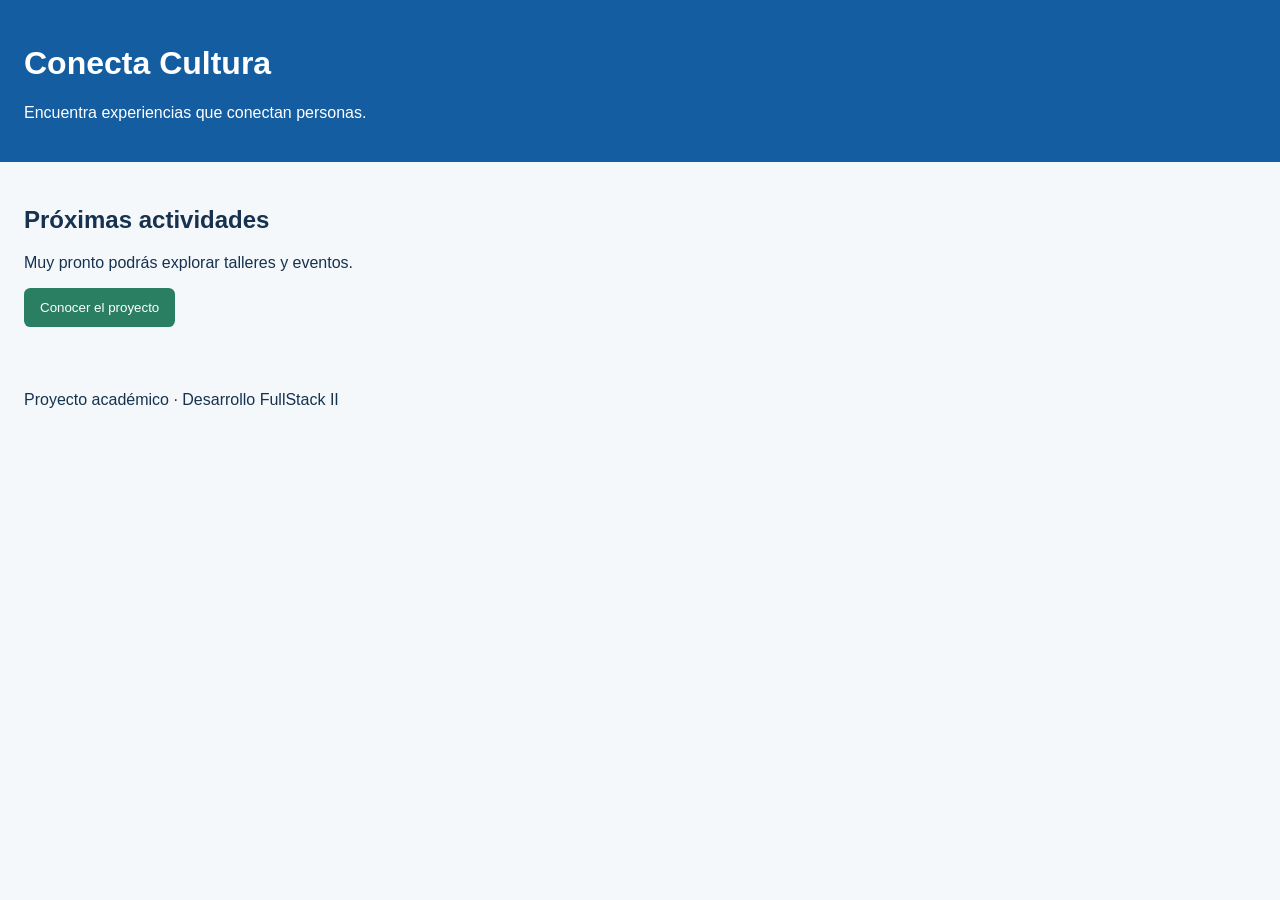
==== index.html @ 05d463af "chore: crear estructura inicial del proyecto" ====
<!DOCTYPE html>
<html lang="es">
<head>
    <meta charset="UTF-8">
    <meta name="viewport" content="width=device-width, initial-scale=1.0">
    <meta name="description" content="Actividades y talleres de Conecta Cultura">
    <title>Conecta Cultura | Inicio</title>
    <link rel="stylesheet" href="assets/css/estilos.css">
</head>
<body>
    <header>
        <h1>Conecta Cultura</h1>
        <p>Encuentra experiencias que conectan personas.</p>
    </header>

    <main>
        <section>
            <h2>Próximas actividades</h2>
            <p>Muy pronto podrás explorar talleres y eventos.</p>
            <button id="boton-bienvenida" type="button">Conocer el proyecto</button>
        </section>
    </main>

    <footer>
        <p>Proyecto académico · Desarrollo FullStack II</p>
    </footer>

    <script src="assets/js/app.js"></script>
</body>
</html>
---- assets/css/estilos.css ----
* {
    box-sizing: border-box;
}
body {
    margin: 0;
    font-family: Arial, sans-serif;
    color: #16324f;
    background-color: #f4f8fb;
}
header,
main,
footer {
    padding: 1.5rem;
}
header {
    color: #ffffff;
    background-color: #145da0;
}
button {
    padding: 0.75rem 1rem;
    color: #ffffff;
    background-color: #2a7f62;
    border: 0;
    border-radius: 0.4rem;
    cursor: pointer;
}
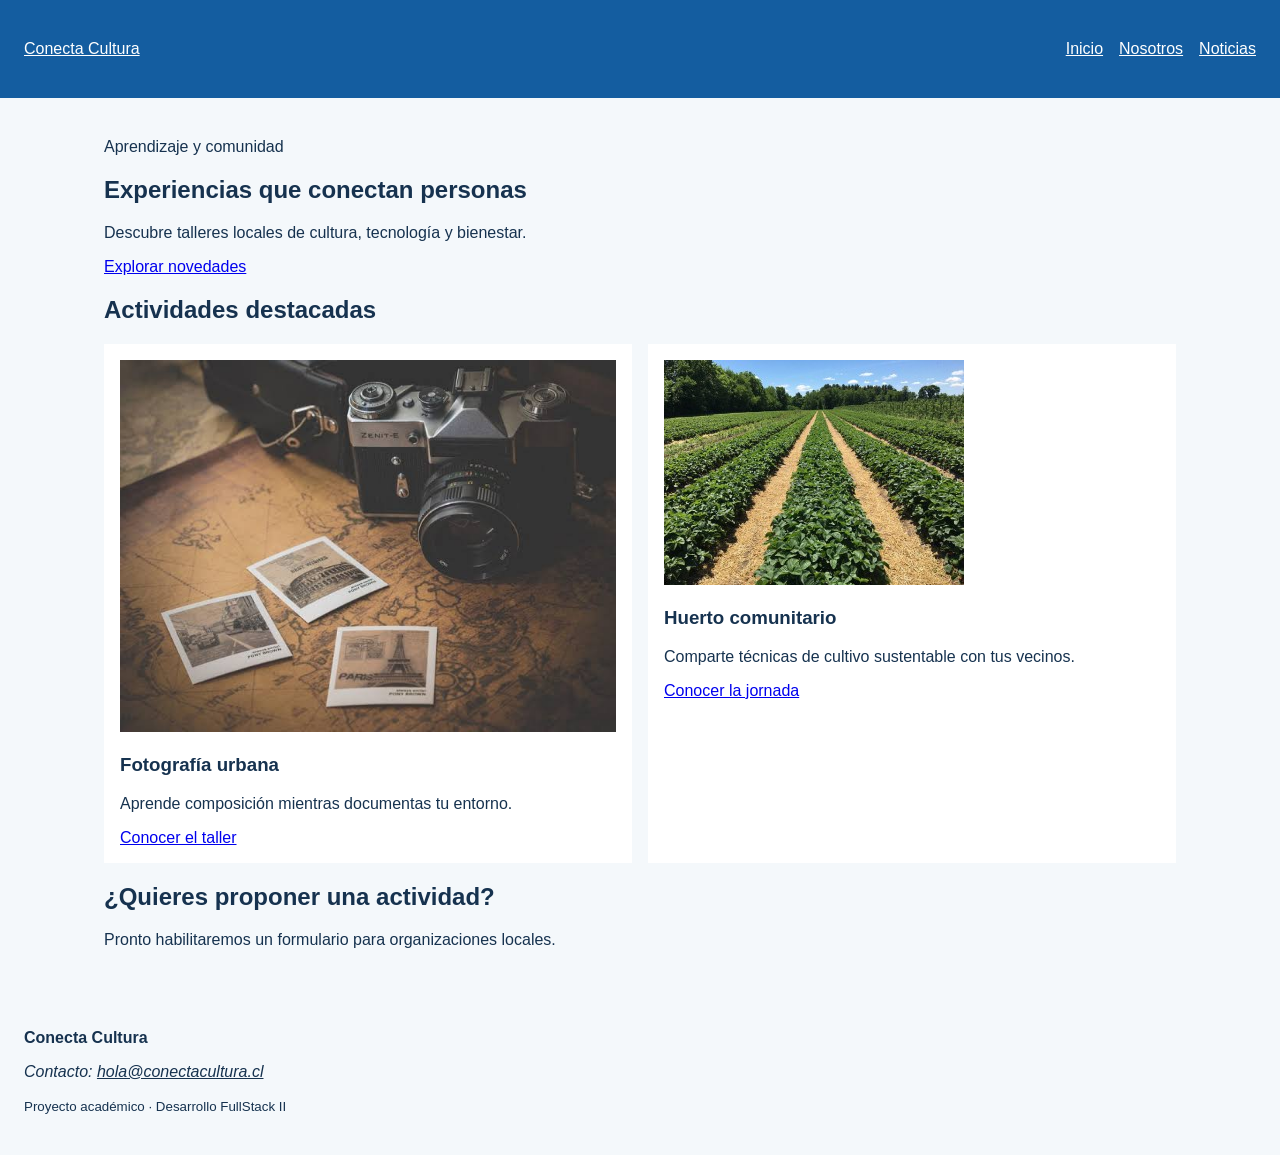
==== commit d68204f4: "feat: construir estructura semántica de inicio y nosotros" ====
--- a/index.html
+++ b/index.html
@@ -1,30 +1,64 @@
 <!DOCTYPE html>
 <html lang="es">
 <head>
-    <meta charset="UTF-8">
-    <meta name="viewport" content="width=device-width, initial-scale=1.0">
-    <meta name="description" content="Actividades y talleres de Conecta Cultura">
-    <title>Conecta Cultura | Inicio</title>
-    <link rel="stylesheet" href="assets/css/estilos.css">
+  <meta charset="UTF-8">
+  <meta name="viewport" content="width=device-width, initial-scale=1.0">
+  <meta name="description" content="Talleres y actividades de Conecta Cultura">
+  <title>Inicio | Conecta Cultura</title>
+  <link rel="stylesheet" href="assets/css/estilos.css">
 </head>
 <body>
-    <header>
-        <h1>Conecta Cultura</h1>
-        <p>Encuentra experiencias que conectan personas.</p>
-    </header>
+  <a class="salto-contenido" href="#contenido-principal">Ir al contenido</a>
+  <header class="cabecera-sitio">
+    <a class="marca" href="index.html">Conecta Cultura</a>
+    <nav aria-label="Navegación principal">
+      <ul class="menu">
+        <li><a href="index.html" aria-current="page">Inicio</a></li>
+        <li><a href="nosotros.html">Nosotros</a></li>
+        <li><a href="noticias.html">Noticias</a></li>
+      </ul>
+    </nav>
+  </header>
 
-    <main>
-        <section>
-            <h2>Próximas actividades</h2>
-            <p>Muy pronto podrás explorar talleres y eventos.</p>
-            <button id="boton-bienvenida" type="button">Conocer el proyecto</button>
-        </section>
-    </main>
+  <main id="contenido-principal">
+    <section class="presentacion">
+      <p class="etiqueta">Aprendizaje y comunidad</p>
+      <h1>Experiencias que conectan personas</h1>
+      <p>Descubre talleres locales de cultura, tecnología y bienestar.</p>
+      <a class="boton" href="noticias.html">Explorar novedades</a>
+    </section>
 
-    <footer>
-        <p>Proyecto académico · Desarrollo FullStack II</p>
-    </footer>
+    <section aria-labelledby="titulo-actividades">
+      <h2 id="titulo-actividades">Actividades destacadas</h2>
+      <div class="grilla-tarjetas">
+        <article class="tarjeta">
+          <img src="assets/img/fotografia.jpg"
+               alt="Participantes fotografiando edificios del barrio">
+          <h3>Fotografía urbana</h3>
+          <p>Aprende composición mientras documentas tu entorno.</p>
+          <a href="noticia-detalle-1.html">Conocer el taller</a>
+        </article>
+        <article class="tarjeta">
+          <img src="assets/img/huerto.jpg"
+               alt="Manos plantando una hierba en un huerto comunitario">
+          <h3>Huerto comunitario</h3>
+          <p>Comparte técnicas de cultivo sustentable con tus vecinos.</p>
+          <a href="noticia-detalle-2.html">Conocer la jornada</a>
+        </article>
+      </div>
+    </section>
 
-    <script src="assets/js/app.js"></script>
+    <aside class="aviso" aria-labelledby="titulo-aviso">
+      <h2 id="titulo-aviso">¿Quieres proponer una actividad?</h2>
+      <p>Pronto habilitaremos un formulario para organizaciones locales.</p>
+    </aside>
+  </main>
+
+  <footer class="pie-sitio">
+    <p><strong>Conecta Cultura</strong></p>
+    <address>Contacto: <a href="mailto:hola@conectacultura.cl">hola@conectacultura.cl</a></address>
+    <p><small>Proyecto académico · Desarrollo FullStack II</small></p>
+  </footer>
+  <script src="assets/js/app.js"></script>
 </body>
-</html>+</html>
--- a/assets/css/estilos.css
+++ b/assets/css/estilos.css
@@ -23,4 +23,55 @@
     border: 0;
     border-radius: 0.4rem;
     cursor: pointer;
-}+}
+.cabecera-sitio,
+.menu,
+.grilla-tarjetas {
+  display: flex;
+  gap: 1rem;
+}
+
+.cabecera-sitio {
+  align-items: center;
+  justify-content: space-between;
+}
+
+.menu {
+  padding: 0;
+  list-style: none;
+}
+
+.marca,
+.menu a,
+.pie-sitio a {
+  color: inherit;
+}
+
+main {
+  max-width: 70rem;
+  margin-inline: auto;
+}
+
+.grilla-tarjetas {
+  flex-wrap: wrap;
+}
+
+.tarjeta {
+  flex: 1 1 18rem;
+  padding: 1rem;
+  background: #ffffff;
+}
+
+img {
+  max-width: 100%;
+  height: auto;
+}
+
+.salto-contenido {
+  position: absolute;
+  left: -10000px;
+}
+
+.salto-contenido:focus {
+  position: static;
+}
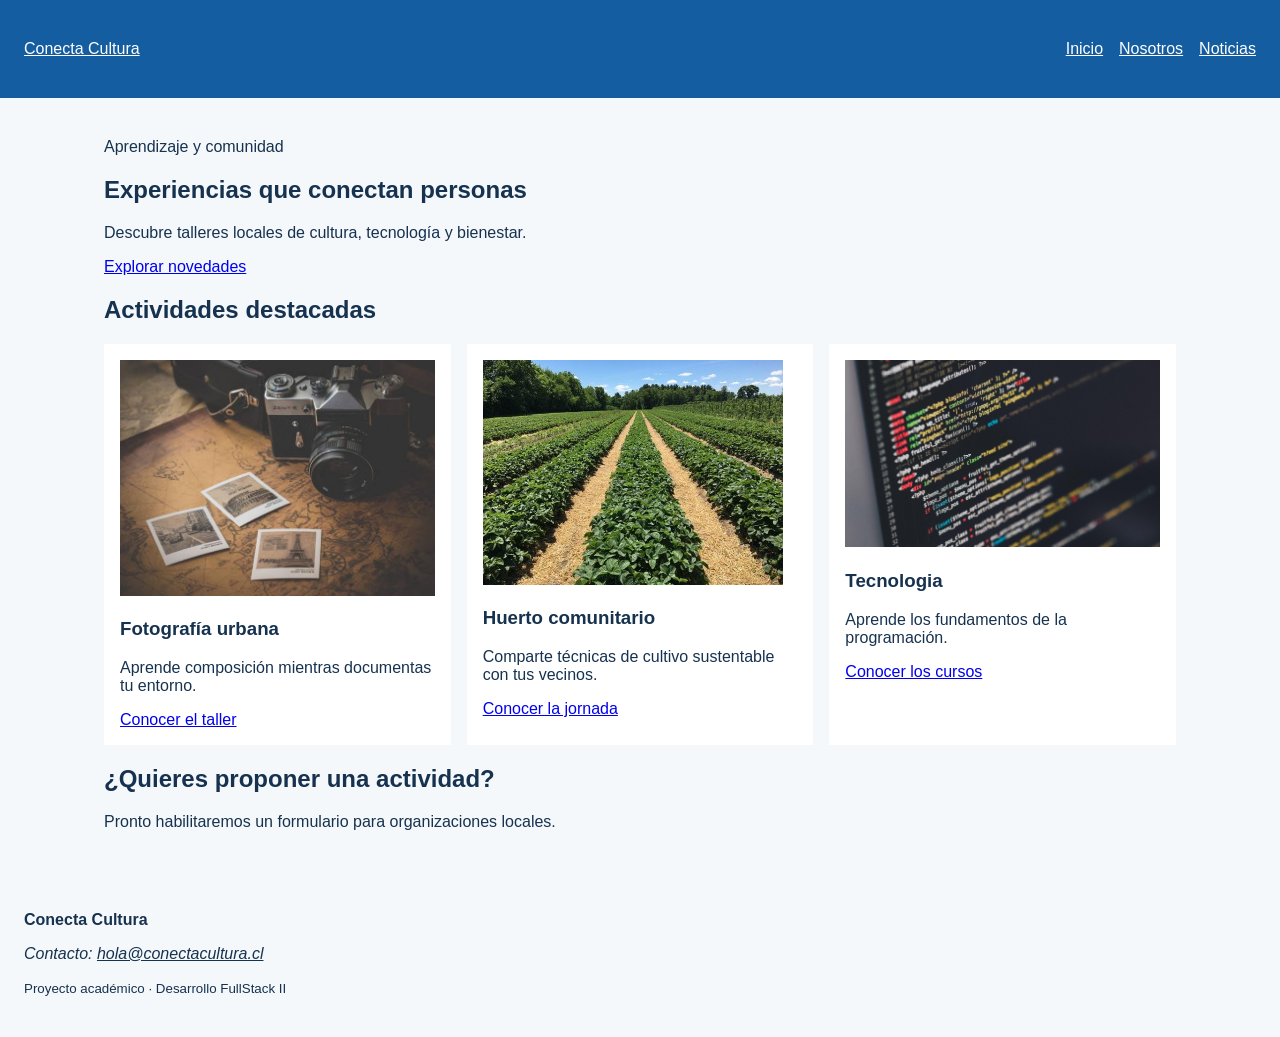
==== commit 52fa3236: "feat: ampliacion contenido comunitario" ====
--- a/index.html
+++ b/index.html
@@ -45,6 +45,12 @@
           <p>Comparte técnicas de cultivo sustentable con tus vecinos.</p>
           <a href="noticia-detalle-2.html">Conocer la jornada</a>
         </article>
+        <article class="tarjeta">
+          <img src="assets/img/programacion.jpg" alt="Pantalla mostrando codigo de programacion">
+          <h3>Tecnologia</h3>
+          <p>Aprende los fundamentos de la programación.</p>
+          <a href="noticia-detalle-3.html">Conocer los cursos</a>
+        </article>
       </div>
     </section>
 
